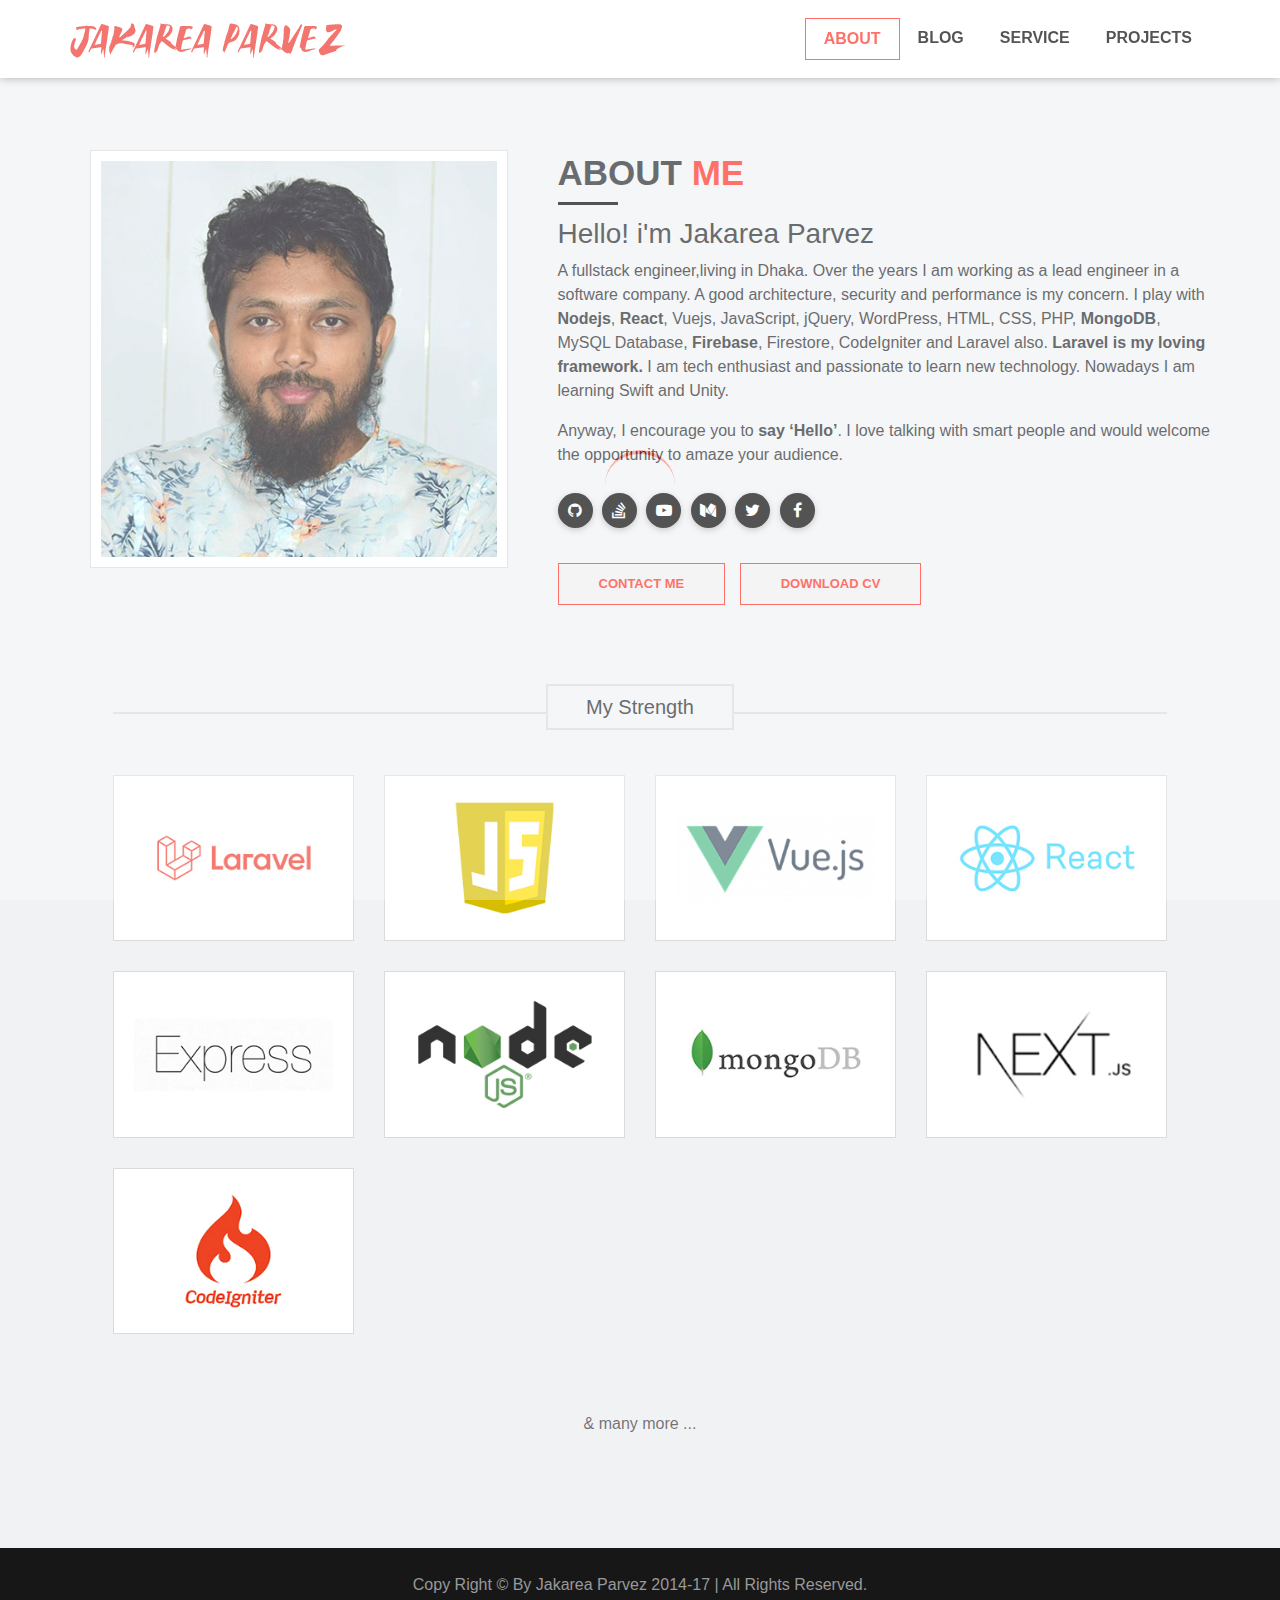
==== index.html @ 1580d31a "MOved to HTML" ====
<!doctype html>
<html lang="en">

<head>
  <meta charset="utf-8">
  <meta name="viewport" content="width=device-width, initial-scale=1.0">
  <meta http-equiv="X-UA-Compatible" content="IE=edge">
  <meta name="description" content="Jakarea Parvez - Responsive Personal portfolio">
  <meta name="keywords" content="Jakarea Parvez, resume, cv, portfolio, personal, developer, web, laravel">
  <meta name="author" content="Jakarea">
  <meta name="apple-mobile-web-app-capable" content="yes">
  <title>Jakarea Parvez - Personal Portfolio</title>
  <!-- <base href="https://jakarea.github.io/"> -->
  
  <script async src="https://www.googletagmanager.com/gtag/js?id=UA-108870603-1"></script>
  <link rel="shortcut icon" type="image/x-icon" href="favicon.ico">

  <link href="https://fonts.googleapis.com/css2?family=Lora&display=swap" rel="stylesheet">
  <link rel="stylesheet" href="https://cdnjs.cloudflare.com/ajax/libs/font-awesome/4.7.0/css/font-awesome.min.css">
  <link rel="stylesheet" type="text/css" href="static/css/all.css">
  <link rel="stylesheet" type="text/css" href="static/css/fontawesome.min.css">
  <link href="static/plugin/bootstrap/css/bootstrap.min.css" rel="stylesheet">
  <link href="static/plugin/font-awesome/css/font-awesome.min.css" rel="stylesheet">
  <link href="static/css/style.css" rel="stylesheet">
  <link href="static/css/color/default.css" rel="stylesheet">
  <link href="static/css/added.css" rel="stylesheet">
  <link href="static/css/responsive.css" rel="stylesheet">
  <!-- Global site tag (gtag.js) - Google Analytics -->
  <script async src="https://www.googletagmanager.com/gtag/js?id=UA-167306949-1"></script>
  <script>
    window.dataLayer = window.dataLayer || [];
    function gtag() { dataLayer.push(arguments); }
    gtag('js', new Date());
    gtag('config', 'UA-167306949-1');
  </script>
</head>
<body>
  <!-- Load Facebook SDK for JavaScript -->
  <div id="fb-root"></div>
  <script>
    window.fbAsyncInit = function() {
      FB.init({
        xfbml            : true,
        version          : 'v8.0'
      });
    };

    (function(d, s, id) {
    var js, fjs = d.getElementsByTagName(s)[0];
    if (d.getElementById(id)) return;
    js = d.createElement(s); js.id = id;
    js.src = 'https://connect.facebook.net/en_US/sdk/xfbml.customerchat.js';
    fjs.parentNode.insertBefore(js, fjs);
  }(document, 'script', 'facebook-jssdk'));</script>

  <!-- Your Chat Plugin code -->
  <div class="fb-customerchat"
    attribution=setup_tool
    page_id="589217474539457"
theme_color="#ff2d20">
  </div>
  <div id="loading">
    <div class="load-circle"><span class="one"></span></div>
  </div>
  <nav class="navbar navbar-light bg-white navbar-expand-md fixed-top">
    <div class="container">
      <a href="index.html"><img class="site-logo img-responsive" src="./static/img/jakarea-parvez.png" alt=""></a>
      <button class="navbar-toggler" data-toggle="collapse" data-target="#navBar">
        <i class="fas fa-bars"></i>
      </button>
      <div class="collapse navbar-collapse" id="navBar">
        <ul class="navbar-nav ml-auto">
          <li class="active" class="nav-item"><a class="nav-link" href="index.html">about</a></li>
          <li class="nav-item"><a class="nav-link" href="blog.html">blog</a></li>
          <li class="nav-item"><a class="nav-link" href="service.html">service</a></li>
          <li class="nav-item"><a class="nav-link" href="projects.html">projects</a></li>
        </ul>
      </div>
    </div>
  </nav>
  <section class="section">
    <div class="container" id="about">
      <div class="row">
        <div class="col-sm-12 col-md-5 col-lg-5">
          <div class="personal-pic">
            <img src="./static/img/jakarea-parvez-full-stack-developer.jpg" alt="Jakarea Parvez Fullstact developer" />
          </div>
        </div>
        <div class="col-sm-12 col-md-7 col-lg-7">
          <div class="personal-info">
            <div class="section-title left">
              <h2>
                About <span>Me</span>
              </h2>
            </div>
            <h3>Hello! i'm Jakarea Parvez</h3>
            <p>
              A fullstack engineer,living in Dhaka. Over the years I am
              working as a lead engineer in a software company. A good
              architecture, security and performance is my concern. I play
              with <b>Nodejs</b>, <b>React</b>, Vuejs, JavaScript, jQuery,
              WordPress, HTML, CSS, PHP, <b>MongoDB</b>, MySQL Database,
              <b>Firebase</b>, Firestore, CodeIgniter and Laravel also.
              <b>Laravel is my loving framework.</b> I am tech enthusiast
              and passionate to learn new technology. Nowadays I am learning
              Swift and Unity.
            </p>
            <p>
              Anyway, I encourage you to <b>say ‘Hello’</b>. I love talking
              with smart people and would welcome the opportunity to amaze
              your audience.
            </p>
            <div class="social-link">
              <ul>
                <li>
                  <a href="http://github.com/jakarea" target="_blank">
                    <i class="fa fa-github" aria-hidden="true"></i>
                  </a>
                </li>
                <li>
                  <a href="https://stackoverflow.com/users/2499356/jakarea-parvez" target="_blank">
                    <i class="fa fa-stack-overflow" aria-hidden="true"></i>
                  </a>
                </li>
                <li>
                  <a href="https://www.youtube.com/channel/UCwfgb6SANCPqvQRRQOF8yXA" target="_blank">
                    <i class="fa fa-youtube-play" aria-hidden="true"></i>
                  </a>
                </li>
                <li>
                  <a href="https://medium.com/@jakareaparvez" target="_blank">
                    <i class="fa fa-medium" aria-hidden="true"></i>
                  </a>
                </li>

                <li>
                  <a href="#" class="twit">
                    <i class="fa fa-twitter" aria-hidden="true"></i>
                  </a>
                </li>
                <li>
                  <a href="#" class="fb">
                    <i class="fa fa-facebook" aria-hidden="true"></i>
                  </a>
                </li>
              </ul>
            </div>
            <div class="about-actions">
              <button class="m-btn lets-talk news">contact me</button>
              <button class="m-btn cv">download cv</button>
            </div>
          </div>
        </div>
      </div>
    </div>

    <div class="container" id="straingth">
      <div class="row">
        <div class="clients">
          <h5>
            <span>My Strength</span>
          </h5>
          <div class="row">
            <div class="col-lg-3 col-md-4 col-sm-6">
              <div class="service-box">
                <img src="./static/img/tech/laravel.jpg" />
              </div>
            </div>
            <div class="col-lg-3 col-md-4 col-sm-6">
              <div class="service-box">
                <img src="./static/img/tech/JS.jpg" />
              </div>
            </div>
            <div class="col-lg-3 col-md-4 col-sm-6">
              <div class="service-box">
                <img src="./static/img/tech/vuejs.jpg" />
              </div>
            </div>

            <div class="col-lg-3 col-md-4 col-sm-6">
              <div class="service-box">
                <img src="./static/img/tech/react.jpg" />
              </div>
            </div>

            <div class="col-lg-3 col-md-4 col-sm-6">
              <div class="service-box">
                <img src="./static/img/tech/express.jpg" />
              </div>
            </div>

            <div class="col-lg-3 col-md-4 col-sm-6">
              <div class="service-box">
                <img src="./static/img/tech/nodejs.jpg" />
              </div>
            </div>
            <div class="col-lg-3 col-md-4 col-sm-6">
              <div class="service-box">
                <img src="./static/img/tech/mongodb.jpg" />
              </div>
            </div>

            <div class="col-lg-3 col-md-4 col-sm-6">
              <div class="service-box">
                <img src="./static/img/tech/nextjs.jpg" />
              </div>
            </div>
            <div class="col-lg-3 col-md-4 col-sm-6">
              <div class="service-box">
                <img src="./static/img/tech/codeigniter.jpg" />
              </div>
            </div>
          </div>
          <p>&amp; many more ...</p>
        </div>
      </div>
    </div>
  </section>
  <footer class="footer">
    <div class="sub-footer  text-center">
      <p>Copy Right © By Jakarea Parvez 2014-17 | All Rights Reserved.</p>
    </div>
  </footer>
  <script src="static/js/jquery.js"></script>
  <script src="static/plugin/bootstrap/js/popper.min-1.12.3.js"></script>
  <script src="static/plugin/bootstrap/js/bootstrap.min.js"></script>
  <script src="static/plugin/parallax/parallax.min.js"></script>
  <script src="static/js/jquery.nav.js"></script>
  <script src="static/js/headroom.js"></script>
  <script src="static/js/custom.js"></script>
</body>

</html>
---- static/css/style.css ----
/*
===========================================================
Template Name   : Jakarea - Personal Portfolio
Author          : Jakarea Parvez
Email			: jakareaparvez@gmail.com
web:			: jakarea.github.io
===========================================================
*/

/*-------------------------------------------------------*/
  /* General */
/*-------------------------------------------------------*/
html,body {
	font-family: 'Poppins', sans-serif;
	background-color: #f1f2f4;
}

img {
	max-width: 100%;
}
a:focus,
button:focus{
	outline: none;
	box-shadow: none;
}


#loading{
  position: fixed;
  top: 0;
  left: 0;
  height: 100%;
  width: 100%;
  background-color: #fff;
  z-index: 9999999999999;
}
.row.project-row.bg.project{
	padding: 50px 30px;
	background: #fff;
	border: 1px solid #dcdbdb;
}
.project-row{
	/*box-shadow: 0 0 6px 0px #ddd;*/
	margin-bottom: 30px;
}
.load-circle {
  margin: 50vh auto;
  width: 70px;
  height: 70px;
  border-radius: 50%;
  text-align: center;
  border-top: 4px solid #ff2d20;
  -webkit-animation: rotate 1.6s infinite linear;
  animation: rotate 1.2s infinite linear;
}

.bg.project h3 a {
  color: #000;
  text-transform: capitalize;
  transition: .3s;
}
.bg.project h3 a:hover {
  color: #e74430;
  text-decoration: none;
}
.bg.project .skills {
  margin-bottom: 15px;
}
.bg.project .skills ul {
  list-style: none;
  padding: 0;
  margin: 0;
}
.bg.project .skills ul li {
  border: 1px solid #ff2d20;
  display: inline-block;
  font-size: 12px;
  margin: 3px 1px;
}
.bg.project .skills ul li a {
  color: #ff2d20;
  padding: 4px 8px;
  display: block;
}

.bg.project .skills ul li a:hover {
  text-decoration: none;
}

.bg.project skills {
  margin-bottom: 10px;
}
.bg.project .personal-info h3 {
  margin-bottom: 13px;
}
.project-pic img {
  height: 300px;
}
.load-circle .one{
  width: 50px;
  height: 50px;
  margin-top: 10px;
  border-radius: 50%;
  border-top: 4px solid #000;
  -webkit-animation: rotate 2.2s infinite linear;
  animation: rotate 2.2s infinite linear;
}

@-webkit-keyframes rotate {
  0%{
    transform: rotate(0deg);
  }
  100%{
    transform: rotate(360deg);
  }
}

@keyframes rotate {
  0%{
    transform: rotate(0deg);
  }
  100%{
    transform: rotate(360deg);
  }
}

/*-------------------------------------------------------*/
  /* section */
/*-------------------------------------------------------*/
.section {
	padding-top: 150px;
}
#straingth{
	margin-top: 50px;
}
.grey-bg{
	background-color: #f3f3f3;
}

.container{
	max-width: 100%;
	width: 1170px;
}

.about-me {
  text-align: justify;
}
.about-me p {
  font-size: 14px;
}

.recent-post ul li a {
  color: #000;
}
.recent-post ul li {
  margin-bottom: 5px;
}
/*-------------------------------------------------------*/
  /* Section Title */
/*-------------------------------------------------------*/
.section-title {
	text-align: center;
	padding-bottom: 30px;
}
.section-title.left{
	text-align: left;
}
.section-title.left h2:after{
	right: auto;
}
.section-title.right{
	text-align: right;
}
 .section-title.right h2:after{
	left: auto;
}

.section-title h2 {
	font-weight: 600;
	text-transform: uppercase;
	line-height: 45px;
	font-size: 35px;
	position: relative;
	margin: 0;
}
.section-title h2:after{
	width: 60px;
	height: 3px;
	background: #000;
	content: "";
	position: absolute;
	left: 0;
	right: 0;
	margin: auto;
	bottom: -10px;
}

/*-------------------------------------------------------*/
  /* social link */
/*-------------------------------------------------------*/
.social-link ul {
	margin: 0;
	padding: 0;
}
.social-link li{
	display: inline-block;
	vertical-align: top;
	margin-right: 5px;
}
.social-link li a {
	width: 35px;
	height: 35px;
	text-align: center;
	line-height: 35px;
	border-radius: 50%;
	display: block;
	color: #fff;
	background: #000;
	box-shadow: 0 2px 5px 0 rgba(0,0,0,0.16), 0 2px 10px 0 rgba(0,0,0,0.12);
	-webkit-transition: all .2s ease;
       -moz-transition: all .2s ease;
    	 -o-transition: all .2s ease;
    		transition: all .2s ease;
}


/*-------------------------------------------------------*/
  /* Buttons */
/*-------------------------------------------------------*/
.m-btn {
    padding: 10px 20px;
    border: none;
    display: inline-block;
    outline: 0;
    cursor: pointer;
    text-align: center;
    text-decoration: none;
    color: #fff;
    font-weight: 600;
    text-transform: uppercase;
    -webkit-transition: all .2s ease;
    -moz-transition: all .2s ease;
    -o-transition: all .2s ease;
    transition: all .2s ease;
    font-size: 13px;
}

.btn-tell-me {
    color: #fff!important;
    background: #ff2d20;
    font-size: 2em;
    padding: 5px 10px;
}

.side-form input {
  width: 70%;
  float: left;
}
.search_box{
	border: none;
    border-bottom: 2px solid #a2a2a2;
    box-shadow: none;
    padding: 6px 0;
    border-radius: 0;
}
.search_box:focus{
	outline: none;
}
.search_box input:focus {
    border-color: #f90;
    outline: 0;
}
.side-form button {
  width: 29%;
  float: left;
  margin-left: 2px;
  height: 33px;
    padding: 0;
}

.m-btn:hover {
	color: #ff2d20;
	text-decoration: none;
}
.m-btn.m-btn-white{
	background: #fff;
	color: #000;
}

/*-------------------------------------------------------*/
  /* Header */
/*-------------------------------------------------------*/
.header {
	position: fixed;
	top: 0;
	left: 0;
	right: 0;
	z-index: 9;
	-webkit-transition: all .2s ease;
       -moz-transition: all .2s ease;
    	 -o-transition: all .2s ease;
    		transition: all .2s ease;
}
.header .logo {
	font-size: 25px;
	text-transform: uppercase;
	color: #fff;
	margin: 0;
	padding:12px 0;
	font-weight: 300;
}
.header .logo a {
	color: #fff;
	text-decoration: none;
}
.header .navbar {
	margin: 0;
	padding: 15px 0;
	border: none;
	border-radius: 0;
}
.header .navbar-nav > li{
	padding: 0 5px;
}
.header .navbar-nav > li > a {
	color: #fff;
	text-transform: uppercase;
	padding: 10px 15px;
	border-radius: 0px;
	font-weight: 600;
	-webkit-transition: all .2s ease;
       -moz-transition: all .2s ease;
    	 -o-transition: all .2s ease;
    		transition: all .2s ease;
}
.logo a{
	font-weight: 600;
    font-size: 23px;
}
.header .navbar-nav > li > a:focus,
.header .navbar-nav > li > a:hover {
	background: none;
}
.header .navbar-nav > li.current > a:hover{
	text-decoration: none;
    color: #ff2d20;;
}

.fixed-header{
	background: #fff;
	box-shadow: 0 2px 4px -1px rgba(0,0,0,0.06), 0 4px 5px 0 rgba(0,0,0,0.06), 0 1px 10px 0 rgba(0,0,0,0.08);
}
.fixed-header .logo {
	color: #000;
}
.fixed-header .navbar-nav > li > a {
	text-decoration: none;
    color: #000;
}
.fixed-header .navbar-nav > li > a:hover {
    text-decoration: none;
    color: #ff2d20;
}
.fixed-header .navbar-nav > li.current > a,
.fixed-header .navbar-nav > li.current > a:hover{
	text-decoration: none;
    color: #ff2d20;

}




/*-------------------------------------------------------*/
  /* Home Banner */
/*-------------------------------------------------------*/
.parallax-mirror{
	background: #000;
}
.parallax-mirror .parallax-slider {
	opacity: 0.3;
}
.home-banner {
	position: relative;
}
.home-banner .welcome-text {
	padding: 0;
	text-align: center;
	width: 100%;
	position: absolute;
	display: block;
	top: 50%;
	left: 0;
	-webkit-transform: translate(0,-50%);
       -moz-transform: translate(0,-50%);
    	 -o-transform: translate(0,-50%);
    		transform: translate(0,-50%);
}
.home-banner .welcome-text h3{
	margin: 0;
	padding: 0;
	font-size: 55px;
	color: #fff;
	font-weight: 300;
}
.home-banner .welcome-text h2{
	margin: 0;
	padding: 20px 0 35px;
	font-size: 90px;
	color: #fff;
	font-weight: 600;
	letter-spacing: 2px;
	line-height: 80px;
}
.home-banner .welcome-text p{
	margin: 0;
	padding: 0 0 50px;
	font-size: 15px;
	color: #fff;
	font-weight: 300;
	letter-spacing: 1px;
}

.home-banner .welcome-text .m-btn {
	line-height: 60px;
	padding: 0 45px;
	font-size: 16px;
	letter-spacing: 1px;
}


/*-------------------------------------------------------*/
  /* ABOUT ME*/
/*-------------------------------------------------------*/
.personal-pic {
	position: relative;
    /* border-radius: 10px; */
    padding: 10px;
    /* box-shadow: rgba(58,78,95,0.2) 0 10px 16px, rgba(58,78,95,0.05) 0 -5px 16px; */
    overflow: hidden;
    border: 1px solid #dcdbdb;
    background: #fff;
    margin: 0 20px 20px 20px;
}
.personal-pic img {
	display: block;
	margin: 0 auto;
}
.personal-info{
	
}
.personal-info .section-title {
	padding-bottom: 22px;
}
.personal-info h2 {
	margin-top: 0px;
}
.personal-info .social-link{
    padding: 10px 0 35px;
}
.personal-info .m-btn {
	line-height: 40px;
	padding: 0 40px;
	margin-right: 10px;
}


/*-------------------------------------------------------*/
  /* Service Box*/
/*-------------------------------------------------------*/
.service-box {
	text-align: center;
	background: #fff;
	/*border-radius: 10px;*/
	padding:20px 20px;
	margin-bottom: 30px;
	/*box-shadow: rgba(58,78,95,0.2) 0 10px 16px, rgba(58,78,95,0.05) 0 -5px 16px;*/
	width: 100%;
	float: left;
	border: 1px solid #dcdbdb;
}
.service-box .sb-icon {
	width: 80px;
	height: 80px;
	line-height: 60px;
	text-align: center;
	display: inline-block;
	border-radius: 50%;
}
.service-box .sb-icon i {
	font-size: 40px;
	line-height: 80px;
}
.service-box h4 {
	font-size: 22px;
	font-weight: 600;
	margin: 0;
	padding: 25px 0 10px;
}
.service-box p {
	font-size: 15px;
	margin: 0;
	line-height: 26px;
}


/*-------------------------------------------------------*/
  /* Resume Box */
/*-------------------------------------------------------*/
.resume-box {
	background: #fff;
	padding: 30px 20px;
	box-shadow: 0 4px 6px -3px #9c9c9c;
	width: 100%;
	float: left;
}
.resume-box h4 {
	font-size: 22px;
	margin: 0;
	padding: 0 0 20px;
	font-weight: 600;
}
.resume-box .resume-row {
	margin-bottom: 30px;
}
.resume-box h5 {
	margin: 0;
	padding: 0 0 10px;
	font-weight: 600;
	text-transform: uppercase;
	font-size: 16px;
}
.resume-box label{
	font-weight: normal;
	font-style: italic;
	font-size: 14px;
}
.resume-box p {
	margin: 0;
	font-size: 15px;
}
.resume-box.blog-post h4 a{
	color: #000;
    text-transform: capitalize;
    font-size: 30px;
    transition: .3s;
}
nav.navbar.navbar-expand-lg{
	float: right;
}
header.header.fixed-header{
	padding:10px 0;
	border-bottom: 1px solid #c5c5bd;
}
.resume-box.blog-post h4 a:hover{
	text-decoration: none;
}
.blog-thumb img{
	max-height: 380px;
    width: 100%;
    margin-bottom: 10px;
}
.resume-row .info p{
	font-size: 14px;
}
.resume-row .info p b{
	margin-right: 8px;
}
.blog-thumb, .resume-row .info{
	margin-bottom: 10px;
}
button .fa.fa-bars {
    background: #e74430;
    padding: 10px;
    color: #fff;
}
.progress .bg-success {
    background-color: #e74430!important;
}
.question-body {
  margin-top: 40px;
}
.question-title {
  font-size: 22px;
  margin-bottom: 10px;
}
.about-actions.quiz-btn {
  margin-top: 60px;
}
.question-body .form-check {
  margin-bottom: 4px;
}
.about-actions.quiz-btn button {
  width: 115px;
  margin-right: 20px;
}
section#quize{
	padding-bottom:180px;
}
.leaderboard th {
  background: #e74430;
  border: 0px;
  color: #fff;
  text-align: center;
  font-size: 20px;
}


/*-------------------------------------------------------*/
  /* CAT */
/*-------------------------------------------------------*/
.call-to-action {
	background-color: #ffc728;
	text-align:center;
	padding: 60px 0;
}
.call-to-action h2 {
	font-size: 30px;
	color: #fff;
	margin: 0;

	font-weight: 600;
}

/*-------------------------------------------------------*/
  /* Portfolio */
/*-------------------------------------------------------*/
.portfolio-box .filter {
	text-align: center;
	padding-bottom: 60px;
}
.portfolio-box .filter button {
	padding: 0;
	border:none;
	text-transform: uppercase;
	color: #000;
	background: none;
	font-size: 16px;
	margin: 0 10px;
}
.portfolio-col {
	position: relative;
	margin-bottom: 30px;
	border-radius: 10px;
	padding: 10px;
	box-shadow: rgba(58,78,95,0.2) 0 10px 16px, rgba(58,78,95,0.05) 0 -5px 16px;
	overflow: hidden;
}
.portfolio-col .hover {
	opacity: 0;
	position: absolute;
	top: 0;
	left: 0;
	right: 0;
	bottom: 0;
	background: rgba(0,0,0,0.8);
	padding: 0;
	color: #fff;
	-webkit-transition: all .2s ease;
       -moz-transition: all .2s ease;
    	 -o-transition: all .2s ease;
    		transition: all .2s ease;
}
.portfolio-col .hover h4 {
	margin: 0;
	padding: 0 0 10px;
	font-size: 20px;
	font-weight: 600;
}
.portfolio-col .hover label {
	margin: 0;
	padding: 0 0 15px;
	font-size: 12px;
	font-weight: 300;
	padding: 5px 20px;
	border-radius: 30px;
}
.portfolio-col:hover .hover{
	opacity: 1;
	padding: 20px;
	top: 10px;
	left: 10px;
	right: 10px;
	bottom: 10px;
}



/*-------------------------------------------------------*/
  /* Blog */
/*-------------------------------------------------------*/
.blog-item {
	background: #fff;
	border-radius: 10px;
	padding:0;
	box-shadow: rgba(58,78,95,0.2) 0 10px 16px, rgba(58,78,95,0.05) 0 -5px 16px;
	overflow: hidden;
	float: left;
	width: 100%;
}
.blog-item .blog-contents {
	padding: 15px;
}
.blog-item h3{
	margin: 0 0 5px;
	font-weight: 600;
	font-size: 18px;
}
.blog-item .blog-meta{
	padding: 0 0 10px;
}
.blog-item .blog-meta p{
	color: #666;
	font-size: 13px;
	margin: 0;
}
.blog-item p {
	font-size: 15px;
	line-height: 26px;
}
.blog-item .blog-action{
	padding: 10px 0 0;
}
.blog-item .blog-action .m-btn {
	line-height: 40px;
	padding: 0 25px;
}
.resume-row .blog-action{
	margin-top: 15px;
}


/*-------------------------------------------------------*/
  /* Contact */
/*-------------------------------------------------------*/
.contact-form{
	background: #fff;
	/*border-radius: 10px;*/
	/*box-shadow: rgba(58,78,95,0.2) 0 10px 16px, rgba(58,78,95,0.05) 0 -5px 16px;*/
	padding: 20px;
	border: 1px solid #dcdbdb;
}
.contact-us .form-group {
	margin-bottom: 35px;
}
.contact-us .form-control {
	border: none;
	border-bottom: 2px solid #a2a2a2;
	box-shadow: none;
	padding:6px 0;
	border-radius: 0;
}
.contact-us .form-group.action {
	margin-bottom: 0;
	text-align: center;
}
.contact-us textarea.form-control {
	border: 2px solid #a2a2a2;
	padding:6px;
}
.contact-info {
	position: relative;
	padding: 10px 10px 10px 90px;
	margin-bottom: 30px;
	/*box-shadow: rgba(58,78,95,0.2) 0 10px 16px, rgba(58,78,95,0.05) 0 -5px 16px;
	border-radius: 10px;*/
	border: 1px solid #dcdbdb;
	background: #fff;
}
.contact-info i{
	font-size: 16px;
	width: 50px;
	height: 50px;
	text-align: center;
	line-height: 50px;
	position: absolute;
	left: 20px;
	top: 10px;
	background: #000;
	border-radius: 50%;
	color: #fff;
}
.contact-info a {
	color: #666;
}
.contact-info h4{
	margin: 0 0 10px;
	font-weight: 600;
}
.contact-info p{
	font-size: 15px;
	color: #666;
	margin: 0;
}

@media (max-width: 767px){
	
}

/*-------------------------------------------------------*/
  /* Footer */
/*-------------------------------------------------------*/
.footer{
	background: #282828;
}
.footer .footer-logo {
	padding: 0 0 20px;
	margin: 0;
	color: #fff;
	font-size: 22px;
	letter-spacing: 2px;
	font-weight: 300;
}
.footer .main-footer {
	padding: 40px 0;
}
.footer .sub-footer {
	background: #171717;
	color: #999;
	padding: 25px;
}
.footer .sub-footer p {
	margin: 0;
}



.blog-thumb {
    position: relative;
    width: 100%;
}

.blog-thumb img {
  opacity: 1;
  display: block;
  width: 100%;
  height: auto;
  transition: .5s ease;
  backface-visibility: hidden;
}

.middle {
  transition: .5s ease;
  opacity: 0;
  position: absolute;
  top: 50%;
  left: 50%;
  transform: translate(-50%, -50%);
  -ms-transform: translate(-50%, -50%);
  text-align: center;
}

.blog-thumb:hover img  {
  opacity: 0.3;
}

.blog-thumb:hover .middle {
  opacity: 1;
}

.read_more {
  background-color: #f90;
  color: white;
  font-size: 16px;
  padding: 16px 32px;
}
.read_more a{
	color:#fff;
}

/*---------------------------------------------------------*/

nav a.nav-link{
	text-transform: uppercase;
	font-weight: 700;
	color: #000 !important;
}
nav ul li{
	padding: 0 10px;
	margin: 10px 0;
}
nav a.nav-link:hover{
	color: #FF2D20 !important;
}
nav ul li.active a{
	color: #FF2D20 !important;
}
nav{
	box-shadow: 0 1px 8px #999;
}
.navbar-toggler{
	background: #E74430;
	border-radius: 0;
	padding: 7px 10px;
}
.navbar-toggler i.fas{
	color: #fff;
	font-size: 20px;
}

/*---------------------------------------------------------*/

.lets-talk.all{
	border-bottom: 2px solid red;
	padding: 8px 0 !important;
	line-height: 20px !important;
}
.lets-talk.all i.fas{
	padding-left: 5px;
}
.lets-talk.all.live{
	margin-bottom: 20px;
}
.m-btn.lets-talk.live{
	margin-left: 15px;
}
.pull-right{
	margin-top: 15px;
}
.m-btn.pull-right{
	border-bottom: 2px solid red;
	padding: 5px 0;
}
.project-pic.first{
	margin-top: 20px;
}
.project-pic.first img{
	width: 100%;
}
---- static/css/color/default.css ----
::selection {
  background-color: #f90;
  color: #fff;
}
::-moz-selection {
  background-color: #f90;
  color: #fff;
}

.m-btn,
.service-box .sb-icon,
.header .navbar-nav > li.current > a,
.portfolio-col .hover label,
.social-link li a:hover,
.navbar-toggle, 
.active{
	border: 1px solid #ff2d20;
  color: #ff2d20!important;
}

.section-title h2 span,
.fixed-header .logo,
.fixed-header .logo a,
.header .navbar-nav > li > a:hover,
.portfolio-box .filter button.mixitup-control-active,
.portfolio-box .filter button:hover,
.resume-box h4 {
	color:  #ff2d20;
}

.contact-us .form-control:focus,
.contact-us textarea.form-control:focus, .search_box input.form-control:focus{
	border-color: #f90;
}
---- static/css/added.css ----
.info {
  display: flex;
  text-transform: uppercase;
}
.info-title {
  font-size: 12px;
}
.value {
  font-weight: 700;
  font-size: 12px;
  padding: 0 5px;
}
.blog-post {
  margin: 30px 0;
}
.sidebar {
  
}
.bg {
  margin: 50px 0;
}

.clients {
  border-top: 2px solid rgba(23, 23, 26, 0.1);
  text-align: center;
}

.clients h5,
.clients p {
  position: relative;
  top: -3rem;
}

.clients h5 span,
.clients p span {
  background-color:#f1f2f4;
  padding: 10px 2.4rem;
  border : 2px solid rgba(23, 23, 26, 0.1)
}


.clients p {
  clear: both;
  text-transform: none;
  color: rgba(23,23,26,.6);
  position: relative;
  top: 3rem;
  padding-bottom: 3.6rem;
  font-family: Calibre-Light,"Helvetica Neue",Helvetica,Arial,sans-serif;
}


@media only screen and (min-width: 960px) {
  .clients {
    margin: 4.8rem auto;
    max-width: 108rem;
  }
}

@media only screen and (min-width: 600px) {
  .clients{
    margin: 3.6rem;
  }
}
.clients{
  text-align: center;
  padding: 1.8rem 0;
}

@media (max-width: 767.98px) {
      
}

@media (max-width: 575.98px) {
      
}
---- static/css/responsive.css ----
@media (max-width: 1399.98px) { 

		}

		@media (max-width: 1199.98px) {

		}

		@media (max-width: 991.98px) {
			.project-pic{
				display: none;
			}
			.project-pic.first{
				display: block;
			}
		}

		@media (max-width: 767.98px) {
			nav ul{
				padding-top: 20px;
			}
			.personal-pic {
				width: 65%;
			}	
			.clients{
				margin: 30px 20px;
			}
			.section {
				padding-top: 100px;
			}
			.navbar.navbar-expand-lg {
		  		padding: 0;
			}
			.nav.navbar-nav.navbar-right li a {
			  display: block;
			}
			.home-banner .welcome-text h3{
				font-size: 28px;
			}
			.home-banner .welcome-text h2 {
				padding: 10px 0 15px;
				font-size: 40px;
				line-height: 40px;
			}
			.home-banner .welcome-text p{
				padding: 0 0 15px;
				font-size: 14px;
			}
			.home-banner .welcome-text .m-btn{
				line-height: 40px;
				padding: 0 25px;
				font-size: 13px;
			}	
			
			.personal-info .m-btn{
				padding: 0 15px;
			}	
			.service-box{
				margin: 15px 0;
			}	
			.resume-box {
				margin: 15px 0;
			}
			.portfolio-box .filter{
				padding-bottom: 30px;
			}
			.portfolio-box .filter button {
				margin: 0 5px;
			}
			.portfolio-col:hover .hover{
				padding: 10px;
			}
			.portfolio-col .hover h4{
				font-size: 16px;
			}
			.blog-item {
				margin: 15px 0;
			}
			.contact-form {
				margin-bottom: 30px;
			}
		}

		@media (max-width: 575.98px) {
			.personal-info h3{
				font-size: 20px;
			}
			.bg.project .skills ul li {
				font-size: 10px;
			}

		}
		@media (max-width: 500px){
			.personal-info{
				padding: 0 20px;
			}
			.personal-info .section-title h2{
				font-size: 20px;
			}
			.resume-box.blog-post h4 a,.resume-box.blog-post.sidebar .section-title h2{
				font-size: 20px;
			}
			.row.project-row.bg.project{
				padding: 50px 0px;
			}
			.bg.project .skills ul li {
				font-size: 7px;
			}
			.bg.project .skills ul li a {
			  padding: 3px 5px;
			}
			
		}
		@media (max-width: 320px) {
			
			.navbar img{
				width: 200px;
			}
			.personal-info{
				padding: 0 10px;
			}
			.personal-info .section-title h2{
				font-size: 20px;
			}
			.about-actions .cv{
				margin-top: 15px;
			}
			.m-btn.lets-talk.news, .m-btn.cv{
				font-size: 10px;
				padding: 0 10px;
			}
			
		}
		@media (max-width: 287px) {
			
			.social-link .fb{
				margin-top: 10px;
			}
			.resume-box.blog-post.sidebar .search_box{
				margin-bottom: 15px;
			}
			.personal-info .about-actions a{
				font-size: 10px;
			}
			.m-btn.lets-talk.news, .m-btn.cv{
				font-size: 10px;
				padding: 0 10px;
			}
			.personal-info .social-link{
			    padding: 10px 0;
			}
			.side-form input {
			  width: 60%;
			}
		}
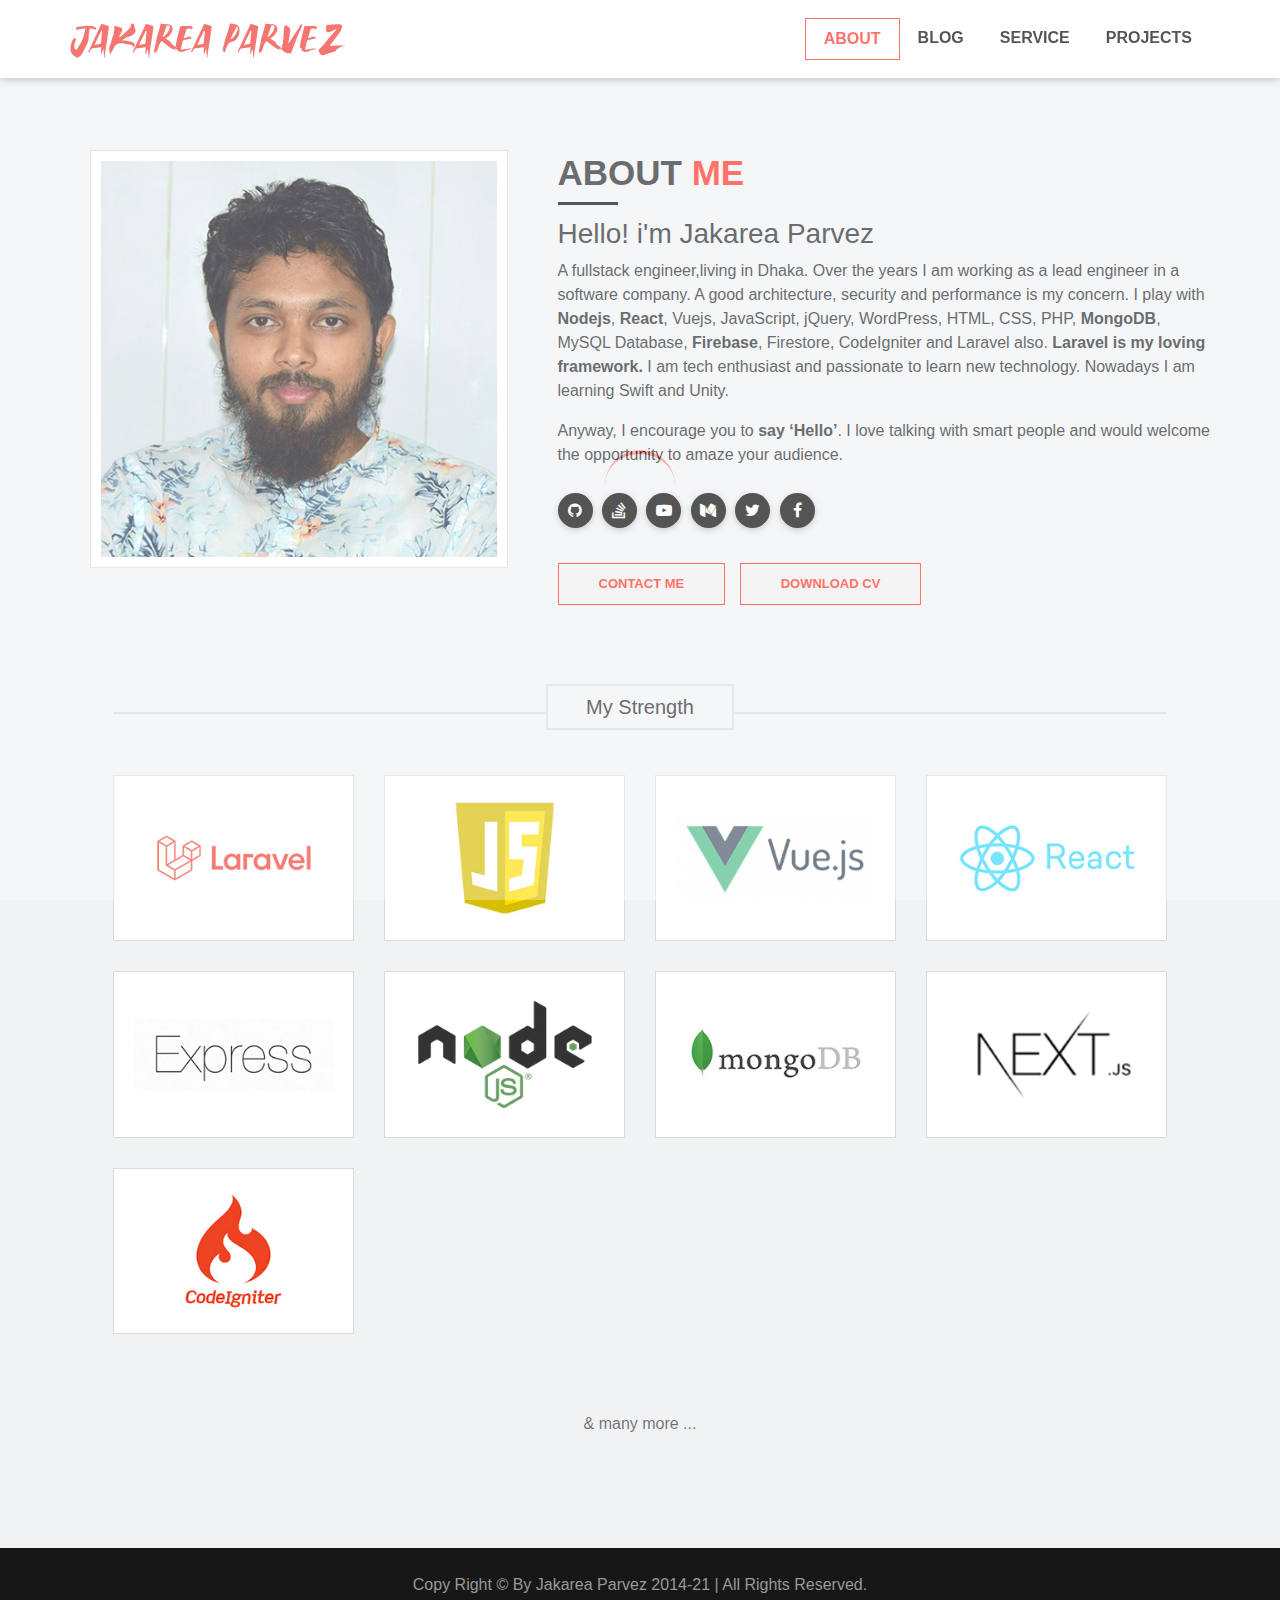
==== commit 2a1edaf3: "improving content for seo" ====
--- a/index.html
+++ b/index.html
@@ -5,12 +5,12 @@
   <meta charset="utf-8">
   <meta name="viewport" content="width=device-width, initial-scale=1.0">
   <meta http-equiv="X-UA-Compatible" content="IE=edge">
-  <meta name="description" content="Jakarea Parvez - Responsive Personal portfolio">
-  <meta name="keywords" content="Jakarea Parvez, resume, cv, portfolio, personal, developer, web, laravel">
+  <meta name="description" content="Jakarea Parvez - Fullstack web developer in Bangladesh">
+  <meta name="keywords" content="Jakarea Parvez, resume, cv, personal, portfolio, developer, web, laravel">
   <meta name="author" content="Jakarea">
   <meta name="apple-mobile-web-app-capable" content="yes">
   <title>Jakarea Parvez - Personal Portfolio</title>
-  <!-- <base href="https://jakarea.github.io/"> -->
+  <base href="https://jakarea.github.io/">
   
   <script async src="https://www.googletagmanager.com/gtag/js?id=UA-108870603-1"></script>
   <link rel="shortcut icon" type="image/x-icon" href="favicon.ico">
@@ -64,16 +64,16 @@
   </div>
   <nav class="navbar navbar-light bg-white navbar-expand-md fixed-top">
     <div class="container">
-      <a href="index.html"><img class="site-logo img-responsive" src="./static/img/jakarea-parvez.png" alt=""></a>
+      <a href="/"><img class="site-logo img-responsive" src="./static/img/jakarea-parvez.png" alt=""></a>
       <button class="navbar-toggler" data-toggle="collapse" data-target="#navBar">
         <i class="fas fa-bars"></i>
       </button>
       <div class="collapse navbar-collapse" id="navBar">
         <ul class="navbar-nav ml-auto">
-          <li class="active" class="nav-item"><a class="nav-link" href="index.html">about</a></li>
-          <li class="nav-item"><a class="nav-link" href="blog.html">blog</a></li>
-          <li class="nav-item"><a class="nav-link" href="service.html">service</a></li>
-          <li class="nav-item"><a class="nav-link" href="projects.html">projects</a></li>
+          <li class="active" class="nav-item"><a class="nav-link" href="/">about</a></li>
+          <li class="nav-item"><a class="nav-link" href="blog">blog</a></li>
+          <li class="nav-item"><a class="nav-link" href="service">service</a></li>
+          <li class="nav-item"><a class="nav-link" href="projects">projects</a></li>
         </ul>
       </div>
     </div>
@@ -83,7 +83,7 @@
       <div class="row">
         <div class="col-sm-12 col-md-5 col-lg-5">
           <div class="personal-pic">
-            <img src="./static/img/jakarea-parvez-full-stack-developer.jpg" alt="Jakarea Parvez Fullstact developer" />
+            <img src="./static/img/jakarea-parvez-full-stack-developer.jpg" alt="Jakarea Parvez - Fullstack developer" />
           </div>
         </div>
         <div class="col-sm-12 col-md-7 col-lg-7">
@@ -163,51 +163,51 @@
           <div class="row">
             <div class="col-lg-3 col-md-4 col-sm-6">
               <div class="service-box">
-                <img src="./static/img/tech/laravel.jpg" />
-              </div>
-            </div>
-            <div class="col-lg-3 col-md-4 col-sm-6">
-              <div class="service-box">
-                <img src="./static/img/tech/JS.jpg" />
-              </div>
-            </div>
-            <div class="col-lg-3 col-md-4 col-sm-6">
-              <div class="service-box">
-                <img src="./static/img/tech/vuejs.jpg" />
-              </div>
-            </div>
-
-            <div class="col-lg-3 col-md-4 col-sm-6">
-              <div class="service-box">
-                <img src="./static/img/tech/react.jpg" />
-              </div>
-            </div>
-
-            <div class="col-lg-3 col-md-4 col-sm-6">
-              <div class="service-box">
-                <img src="./static/img/tech/express.jpg" />
-              </div>
-            </div>
-
-            <div class="col-lg-3 col-md-4 col-sm-6">
-              <div class="service-box">
-                <img src="./static/img/tech/nodejs.jpg" />
-              </div>
-            </div>
-            <div class="col-lg-3 col-md-4 col-sm-6">
-              <div class="service-box">
-                <img src="./static/img/tech/mongodb.jpg" />
-              </div>
-            </div>
-
-            <div class="col-lg-3 col-md-4 col-sm-6">
-              <div class="service-box">
-                <img src="./static/img/tech/nextjs.jpg" />
-              </div>
-            </div>
-            <div class="col-lg-3 col-md-4 col-sm-6">
-              <div class="service-box">
-                <img src="./static/img/tech/codeigniter.jpg" />
+                <img src="./static/img/tech/laravel.jpg" alt="Laravel logo"/>
+              </div>
+            </div>
+            <div class="col-lg-3 col-md-4 col-sm-6">
+              <div class="service-box">
+                <img src="./static/img/tech/JS.jpg" alt="JavaScript logo" />
+              </div>
+            </div>
+            <div class="col-lg-3 col-md-4 col-sm-6">
+              <div class="service-box">
+                <img src="./static/img/tech/vuejs.jpg" alt="vuejs logo" />
+              </div>
+            </div>
+
+            <div class="col-lg-3 col-md-4 col-sm-6">
+              <div class="service-box">
+                <img src="./static/img/tech/react.jpg" alt="reactjs logo"/>
+              </div>
+            </div>
+
+            <div class="col-lg-3 col-md-4 col-sm-6">
+              <div class="service-box">
+                <img src="./static/img/tech/express.jpg" alt="expressjs logo"/>
+              </div>
+            </div>
+
+            <div class="col-lg-3 col-md-4 col-sm-6">
+              <div class="service-box">
+                <img src="./static/img/tech/nodejs.jpg" alt="nodejs logo"/>
+              </div>
+            </div>
+            <div class="col-lg-3 col-md-4 col-sm-6">
+              <div class="service-box">
+                <img src="./static/img/tech/mongodb.jpg" alt="mongodb logo"/>
+              </div>
+            </div>
+
+            <div class="col-lg-3 col-md-4 col-sm-6">
+              <div class="service-box">
+                <img src="./static/img/tech/nextjs.jpg" alt="nextjs logo"/>
+              </div>
+            </div>
+            <div class="col-lg-3 col-md-4 col-sm-6">
+              <div class="service-box">
+                <img src="./static/img/tech/codeigniter.jpg" alt="codeigniter logo" />
               </div>
             </div>
           </div>
@@ -218,7 +218,7 @@
   </section>
   <footer class="footer">
     <div class="sub-footer  text-center">
-      <p>Copy Right © By Jakarea Parvez 2014-17 | All Rights Reserved.</p>
+      <p>Copy Right © By Jakarea Parvez 2014-21 | All Rights Reserved.</p>
     </div>
   </footer>
   <script src="static/js/jquery.js"></script>
@@ -226,7 +226,6 @@
   <script src="static/plugin/bootstrap/js/bootstrap.min.js"></script>
   <script src="static/plugin/parallax/parallax.min.js"></script>
   <script src="static/js/jquery.nav.js"></script>
-  <script src="static/js/headroom.js"></script>
   <script src="static/js/custom.js"></script>
 </body>
 
